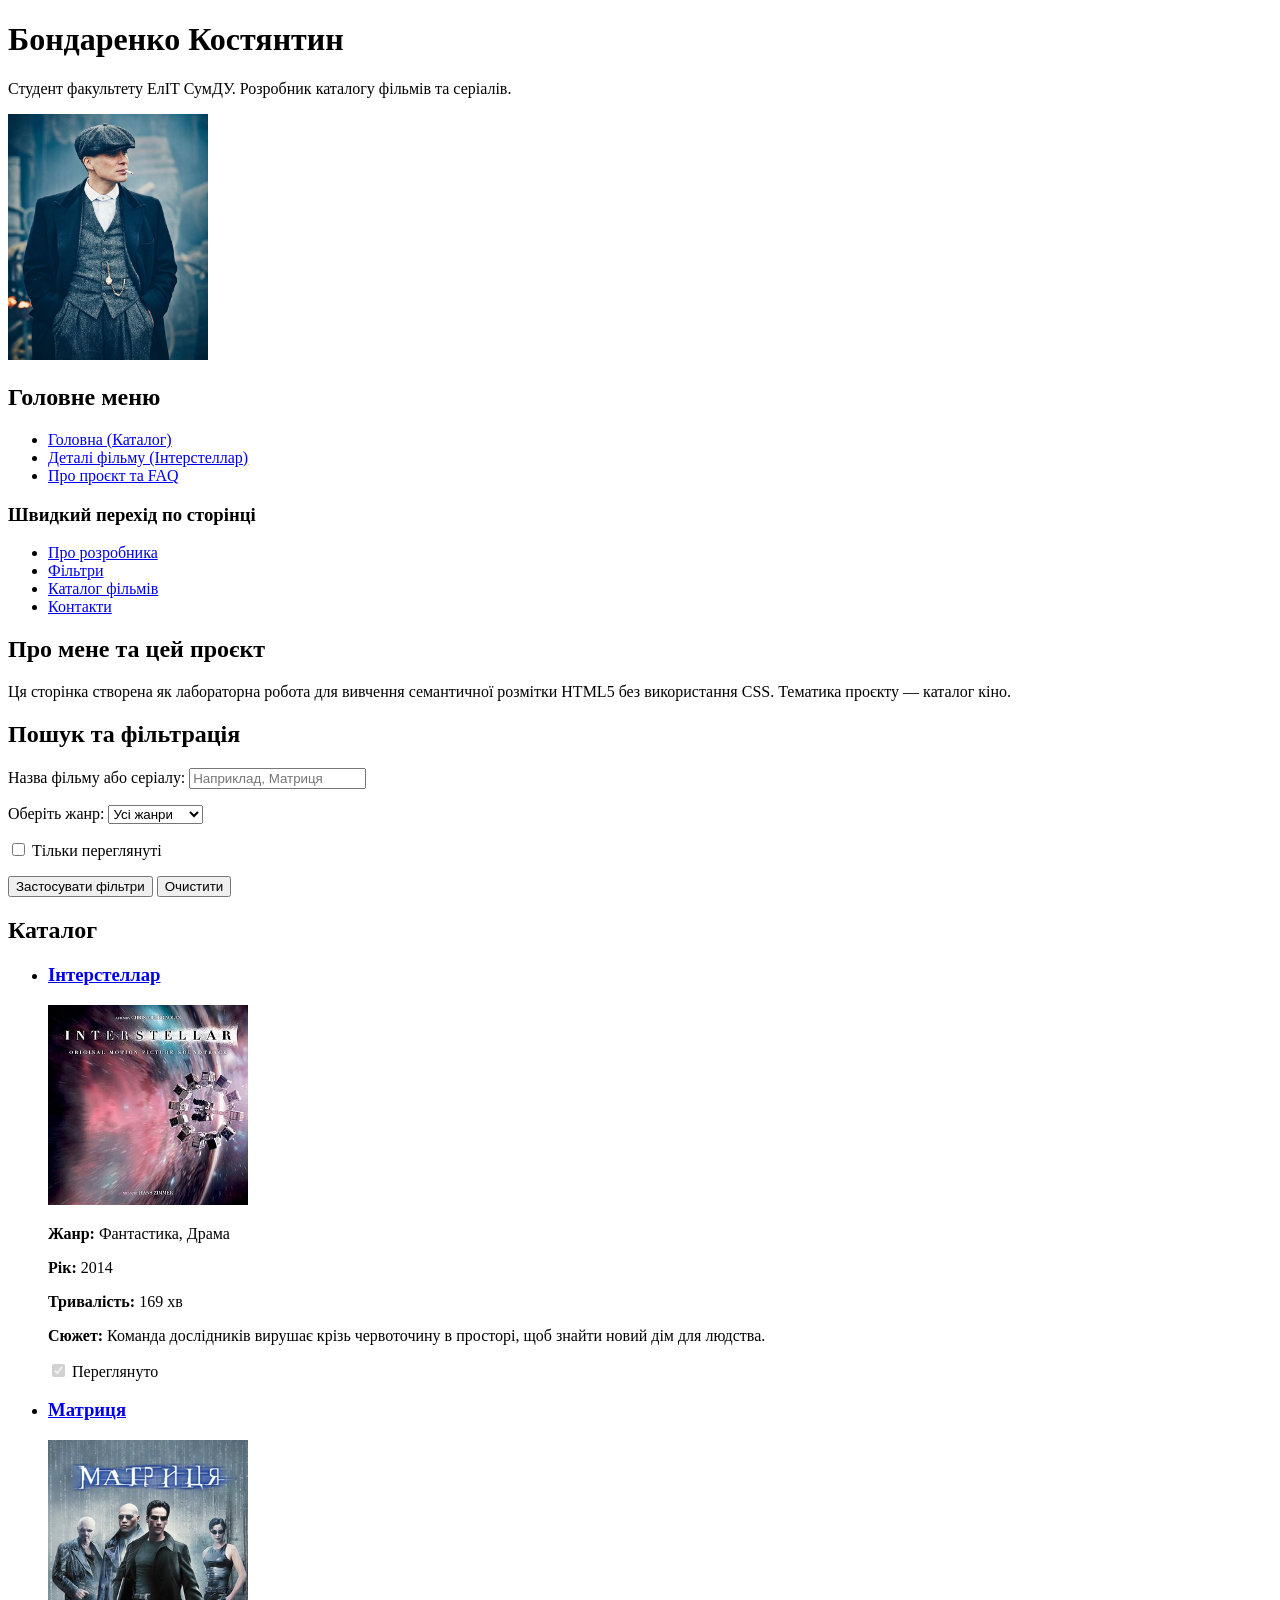
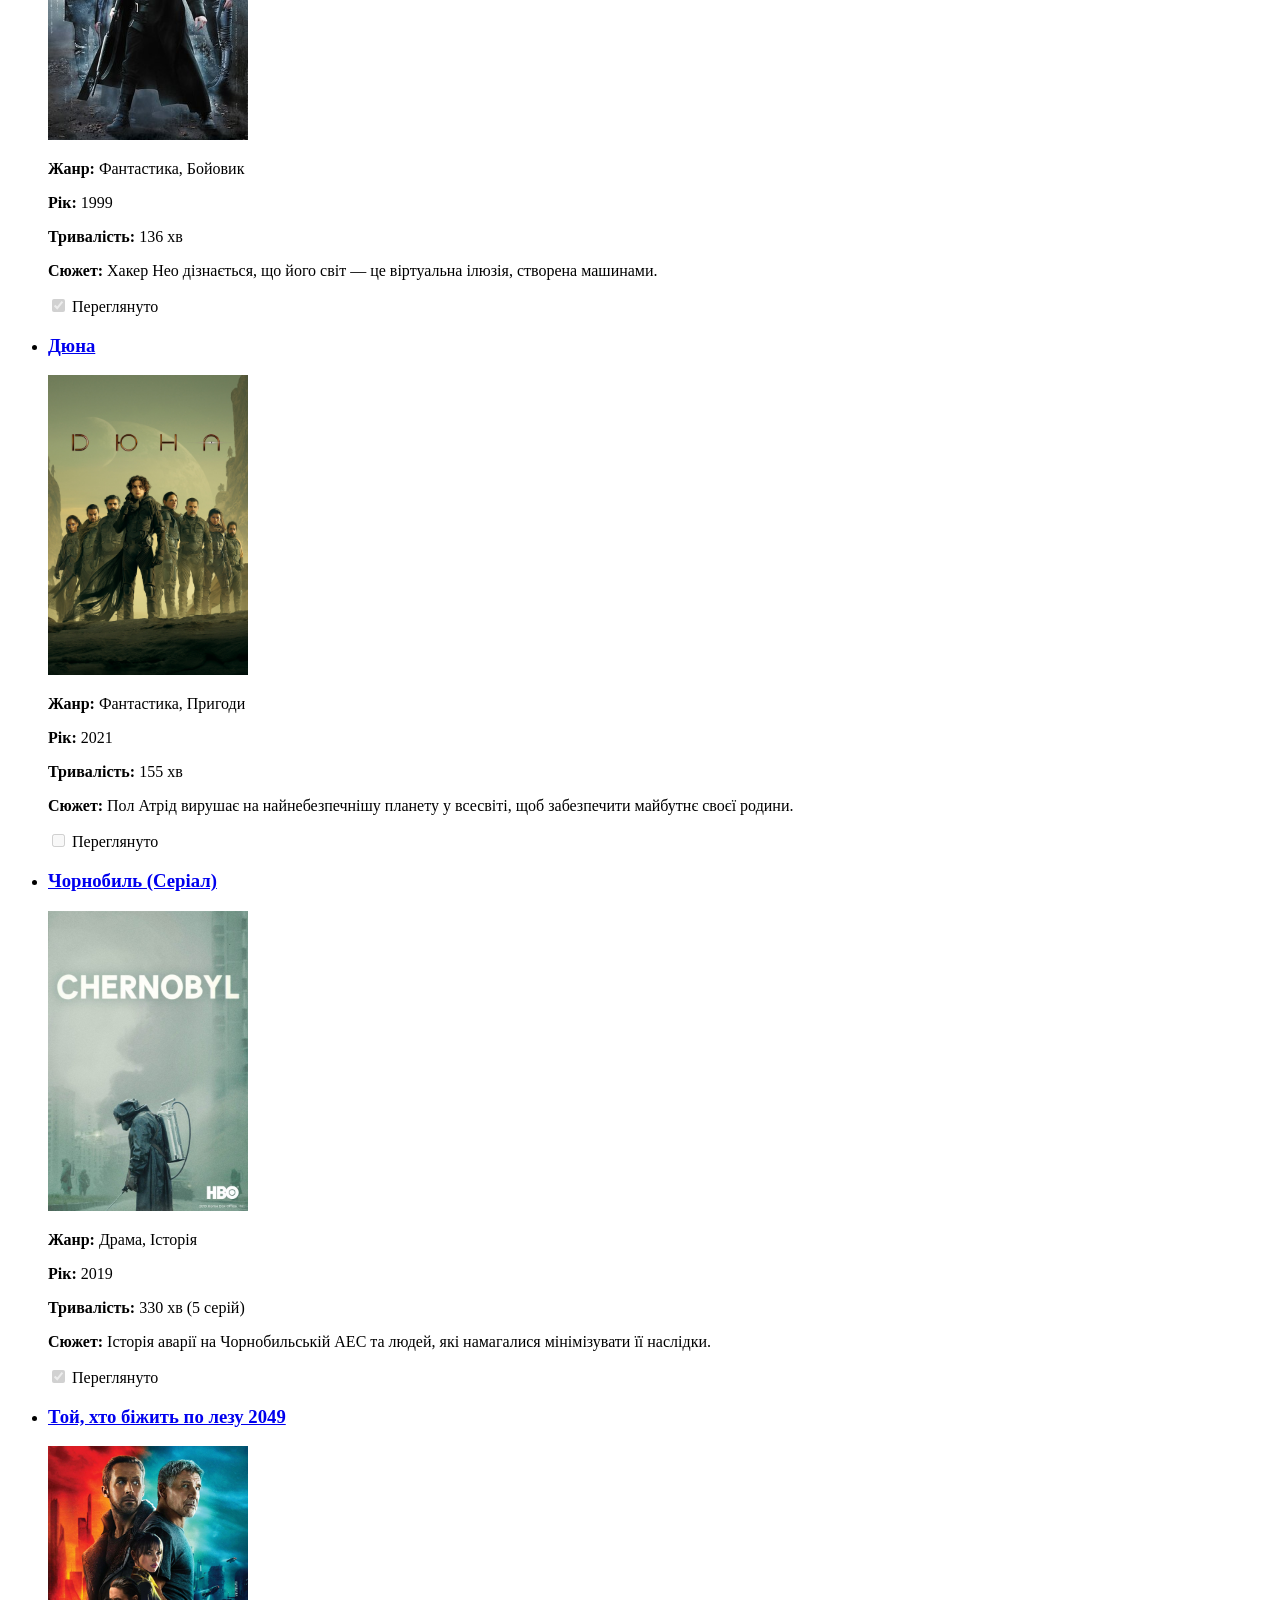
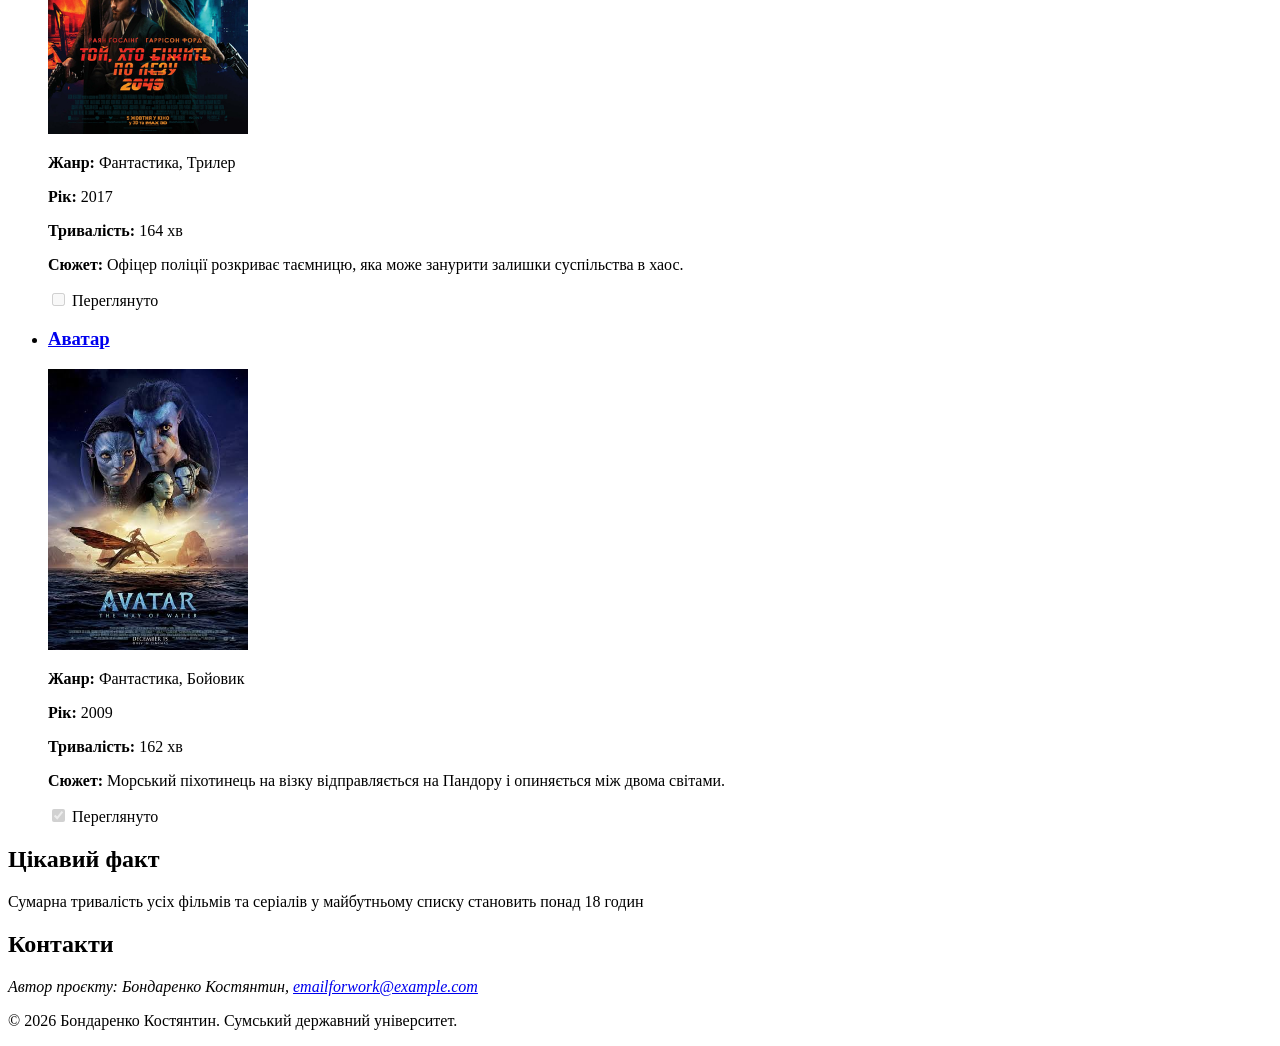
==== Lab 4/index.html @ 262173a6 "Add Lab 4 copy of Lab 3 Co-authored-by: Copilot <223556219+Copilot@users.noreply.github.com>" ====
<!DOCTYPE html>
<html lang="uk">
<head>
    <meta charset="UTF-8">
    <meta name="viewport" content="width=device-width, initial-scale=1.0">
    <meta name="description" content="Головна сторінка каталогу фільмів та серіалів. Пошук, фільтрація та перелік доступних для перегляду стрічок.">
    <title>Каталог – Каталог фільмів та серіалів</title>
    <link rel="icon" href="favicon.ico">
</head>
<body>

    <header>
        <h1>Бондаренко Костянтин</h1>
        <p>Студент факультету ЕлІТ СумДУ. Розробник каталогу фільмів та серіалів.</p>
        <img src="photo.jpg" alt="Фото проекту" width="200" fetchpriority="high">
    </header>
    
    <nav aria-label="Основна навігація">
        <h2>Головне меню</h2>
        <ul>
            <li><a href="index.html" aria-current="page">Головна (Каталог)</a></li>
            <li><a href="details.html">Деталі фільму (Інтерстеллар)</a></li>
            <li><a href="about.html">Про проєкт та FAQ</a></li>
        </ul>

        <h3>Швидкий перехід по сторінці</h3>
        <ul>
            <li><a href="#about">Про розробника</a></li>
            <li><a href="#filters">Фільтри</a></li>
            <li><a href="#catalog">Каталог фільмів</a></li>
            <li><a href="#contacts">Контакти</a></li>
        </ul>
    </nav>
    
    <main>
        <article id="about">
            <h2>Про мене та цей проєкт</h2>
            <p>Ця сторінка створена як лабораторна робота для вивчення семантичної розмітки HTML5 без використання CSS. Тематика проєкту — каталог кіно.</p>
        </article>

        <section id="filters">
            <h2>Пошук та фільтрація</h2>
            <form action="#" method="get">
                <p>
                    <label for="search-title">Назва фільму або серіалу:</label>
                    <input type="search" id="search-title" name="search" placeholder="Наприклад, Матриця">
                </p>
                <p>
                    <label for="genre-select">Оберіть жанр:</label>
                    <select id="genre-select" name="genre">
                        <option value="all">Усі жанри</option>
                        <option value="action">Бойовик</option>
                        <option value="scifi">Фантастика</option>
                        <option value="drama">Драма</option>
                    </select>
                </p>
                <p>
                    <input type="checkbox" id="watched-only" name="watched">
                    <label for="watched-only">Тільки переглянуті</label>
                </p>
                <p>
                    <button type="submit">Застосувати фільтри</button>
                    <button type="reset">Очистити</button>
                </p>
            </form>
        </section>

        <section id="catalog">
            <h2>Каталог</h2>
            <ul>
                <li>
                    <article>
                        <h3><a href="details.html">Інтерстеллар</a></h3>
                        <a href="details.html">
                            <img src="interstellar.jpg" srcset="interstellar-320w.jpg 320w, interstellar.jpg 800w" sizes="(max-width: 600px) 320px, 800px" alt="Постер фільму Інтерстеллар" width="200" loading="lazy">
                        </a>
                        <p><strong>Жанр:</strong> Фантастика, Драма</p>
                        <p><strong>Рік:</strong> <time datetime="2014">2014</time></p>
                        <p><strong>Тривалість:</strong> <data value="169">169 хв</data></p>
                        <p><strong>Сюжет:</strong> Команда дослідників вирушає крізь червоточину в просторі, щоб знайти новий дім для людства.</p>
                        <p><input type="checkbox" id="watch1" checked disabled> <label for="watch1">Переглянуто</label></p>
                    </article>
                </li>
                <li>
                    <article>
                        <h3><a href="details.html">Матриця</a></h3>
                        <a href="details.html">
                            <img src="matrix.jpg" srcset="matrix-320w.jpg 320w, matrix.jpg 800w" sizes="(max-width: 600px) 320px, 800px" alt="Постер фільму Матриця" width="200" loading="lazy">
                        </a>
                        <p><strong>Жанр:</strong> Фантастика, Бойовик</p>
                        <p><strong>Рік:</strong> <time datetime="1999">1999</time></p>
                        <p><strong>Тривалість:</strong> <data value="136">136 хв</data></p>
                        <p><strong>Сюжет:</strong> Хакер Нео дізнається, що його світ — це віртуальна ілюзія, створена машинами.</p>
                        <p><input type="checkbox" id="watch2" checked disabled> <label for="watch2">Переглянуто</label></p>
                    </article>
                </li>
                <li>
                    <article>
                        <h3><a href="details.html">Дюна</a></h3>
                        <a href="details.html">
                            <img src="dune.jpg" srcset="dune-320w.jpg 320w, dune.jpg 800w" sizes="(max-width: 600px) 320px, 800px" alt="Постер фільму Дюна" width="200" loading="lazy">
                        </a>
                        <p><strong>Жанр:</strong> Фантастика, Пригоди</p>
                        <p><strong>Рік:</strong> <time datetime="2021">2021</time></p>
                        <p><strong>Тривалість:</strong> <data value="155">155 хв</data></p>
                        <p><strong>Сюжет:</strong> Пол Атрід вирушає на найнебезпечнішу планету у всесвіті, щоб забезпечити майбутнє своєї родини.</p>
                        <p><input type="checkbox" id="watch3" disabled> <label for="watch3">Переглянуто</label></p>
                    </article>
                </li>
                <li>
                    <article>
                        <h3><a href="details.html">Чорнобиль (Серіал)</a></h3>
                        <a href="details.html">
                            <img src="chernobyl.jpg" srcset="chernobyl-320w.jpg 320w, chernobyl.jpg 800w" sizes="(max-width: 600px) 320px, 800px" alt="Постер серіалу Чорнобиль" width="200" loading="lazy">
                        </a>
                        <p><strong>Жанр:</strong> Драма, Історія</p>
                        <p><strong>Рік:</strong> <time datetime="2019">2019</time></p>
                        <p><strong>Тривалість:</strong> <data value="330">330 хв (5 серій)</data></p>
                        <p><strong>Сюжет:</strong> Історія аварії на Чорнобильській АЕС та людей, які намагалися мінімізувати її наслідки.</p>
                        <p><input type="checkbox" id="watch4" checked disabled> <label for="watch4">Переглянуто</label></p>
                    </article>
                </li>
                <li>
                    <article>
                        <h3><a href="details.html">Той, хто біжить по лезу 2049</a></h3>
                        <a href="details.html">
                            <img src="bladerunner.jpg" srcset="bladerunner-320w.jpg 320w, bladerunner.jpg 800w" sizes="(max-width: 600px) 320px, 800px" alt="Постер фільму Той, хто біжить по лезу 2049" width="200" loading="lazy">
                        </a>
                        <p><strong>Жанр:</strong> Фантастика, Трилер</p>
                        <p><strong>Рік:</strong> <time datetime="2017">2017</time></p>
                        <p><strong>Тривалість:</strong> <data value="164">164 хв</data></p>
                        <p><strong>Сюжет:</strong> Офіцер поліції розкриває таємницю, яка може занурити залишки суспільства в хаос.</p>
                        <p><input type="checkbox" id="watch5" disabled> <label for="watch5">Переглянуто</label></p>
                    </article>
                </li>
                <li>
                    <article>
                        <h3><a href="details.html">Аватар</a></h3>
                        <a href="details.html">
                            <img src="avatar.jpg" srcset="avatar-320w.jpg 320w, avatar.jpg 800w" sizes="(max-width: 600px) 320px, 800px" alt="Постер фільму Аватар" width="200" loading="lazy">
                        </a>
                        <p><strong>Жанр:</strong> Фантастика, Бойовик</p>
                        <p><strong>Рік:</strong> <time datetime="2009">2009</time></p>
                        <p><strong>Тривалість:</strong> <data value="162">162 хв</data></p>
                        <p><strong>Сюжет:</strong> Морський піхотинець на візку відправляється на Пандору і опиняється між двома світами.</p>
                        <p><input type="checkbox" id="watch6" checked disabled> <label for="watch6">Переглянуто</label></p>
                    </article>
                </li>
            </ul>
        </section>

        <aside>
            <h2>Цікавий факт</h2>
            <p>Сумарна тривалість усіх фільмів та серіалів у майбутньому списку становить понад 18 годин</p>
        </aside>
    </main>

    <footer id="contacts">
        <h2>Контакти</h2>
        <address>
            Автор проєкту: Бондаренко Костянтин, <a href="mailto:emailforwork@example.com">emailforwork@example.com</a>
        </address>
        <p>&copy; 2026 Бондаренко Костянтин. Сумський державний університет.</p>
    </footer>

</body>
</html>
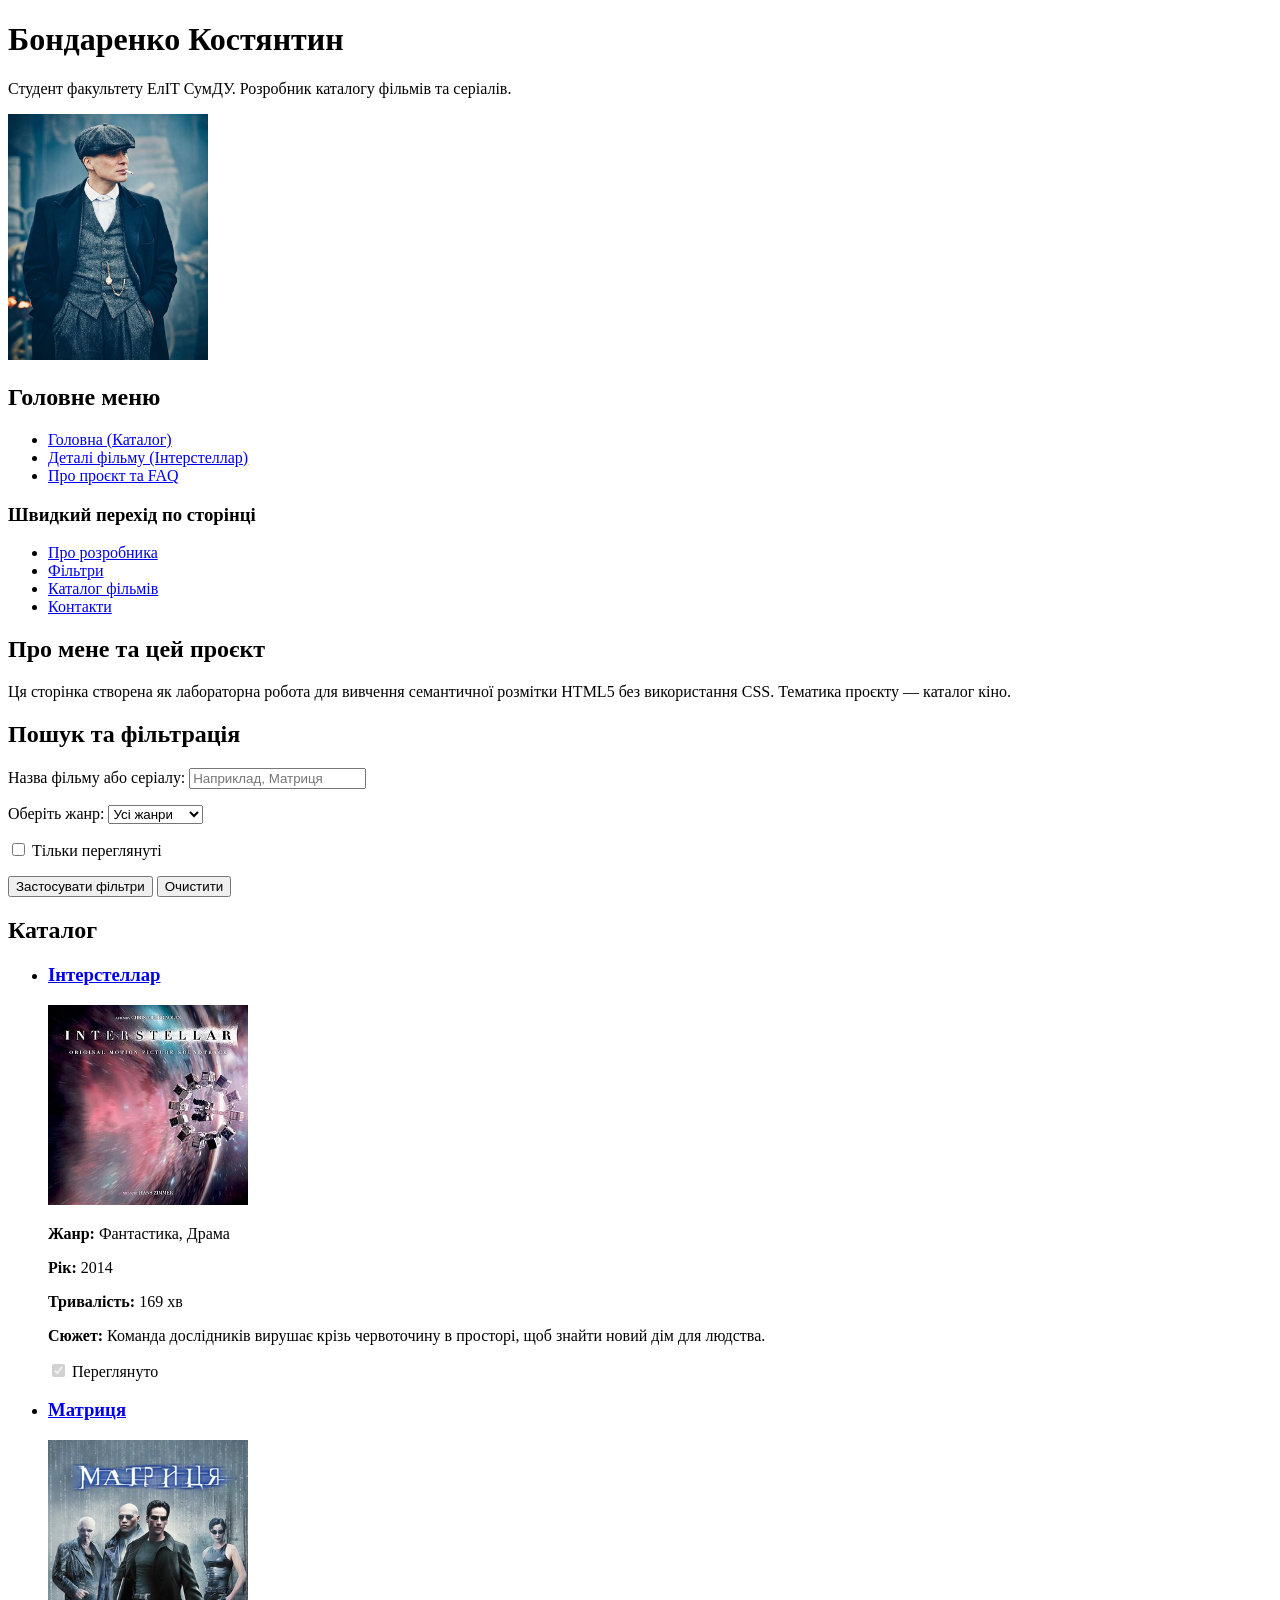
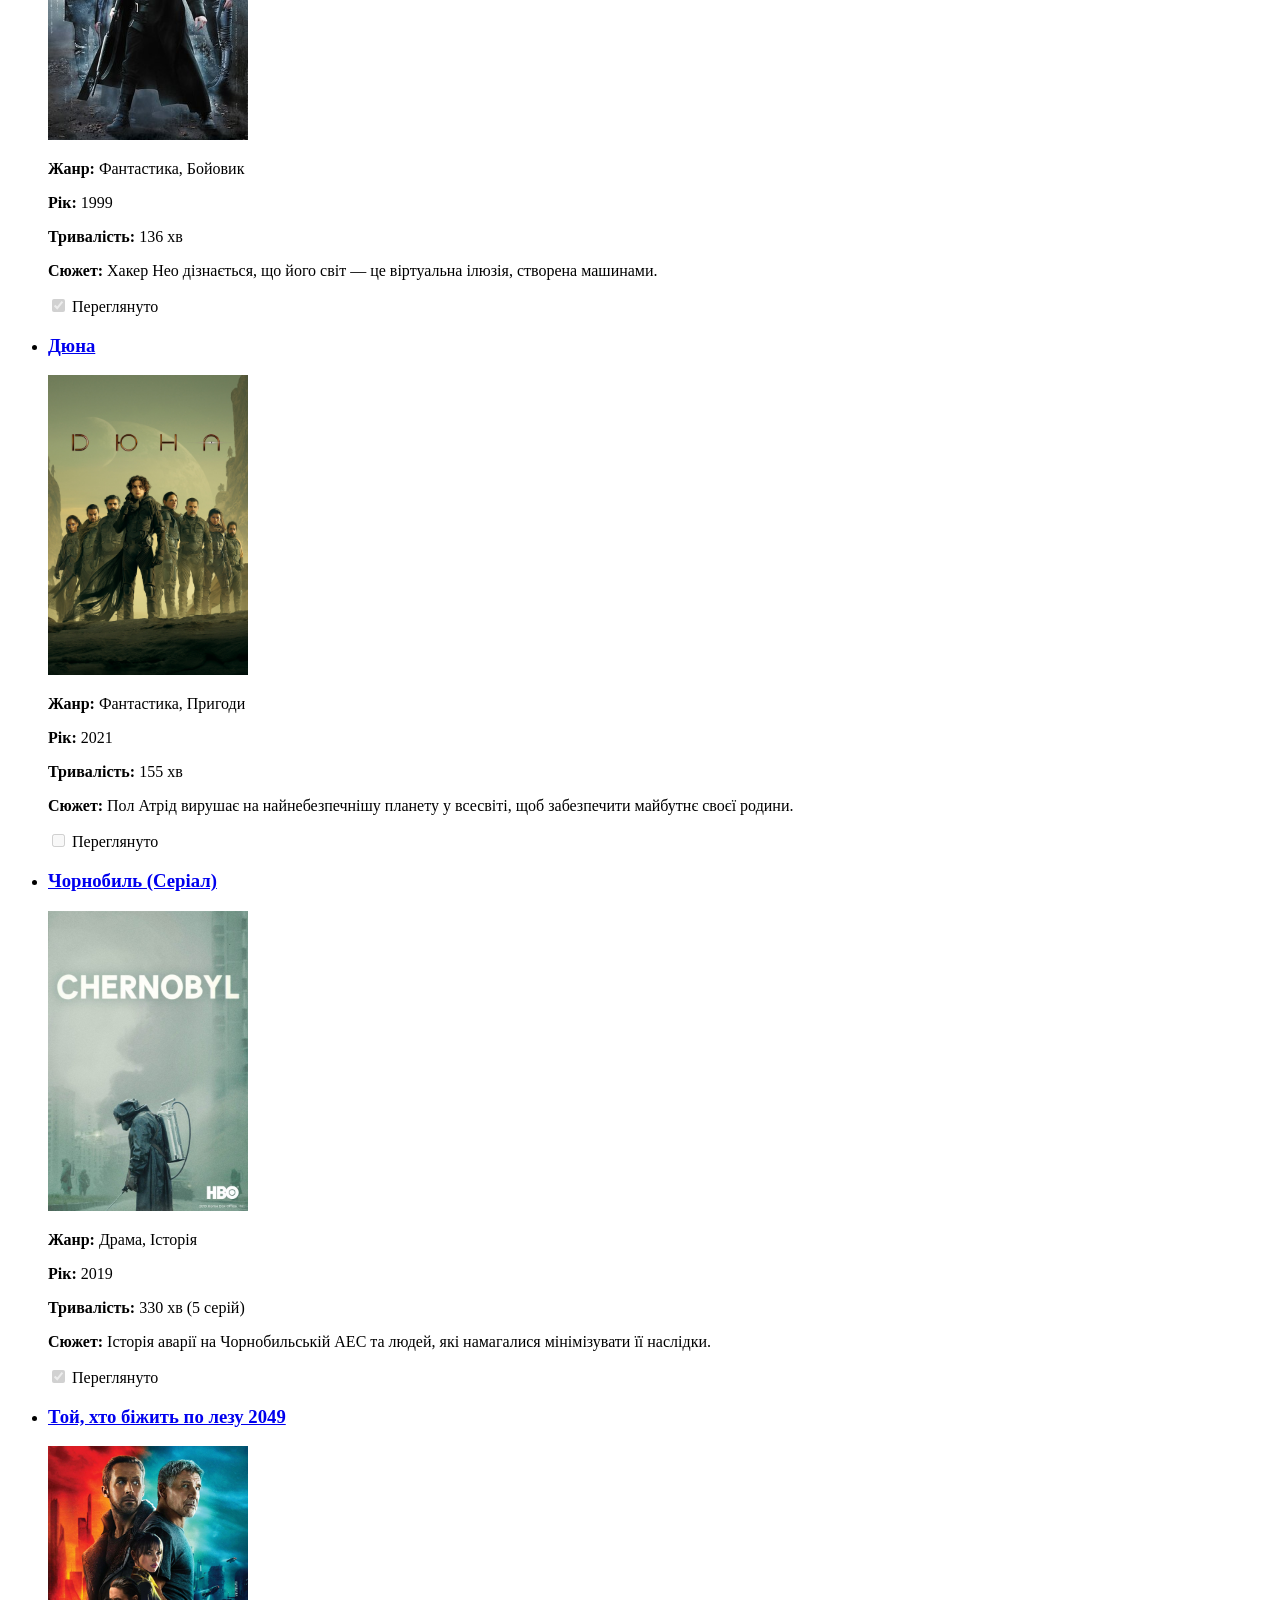
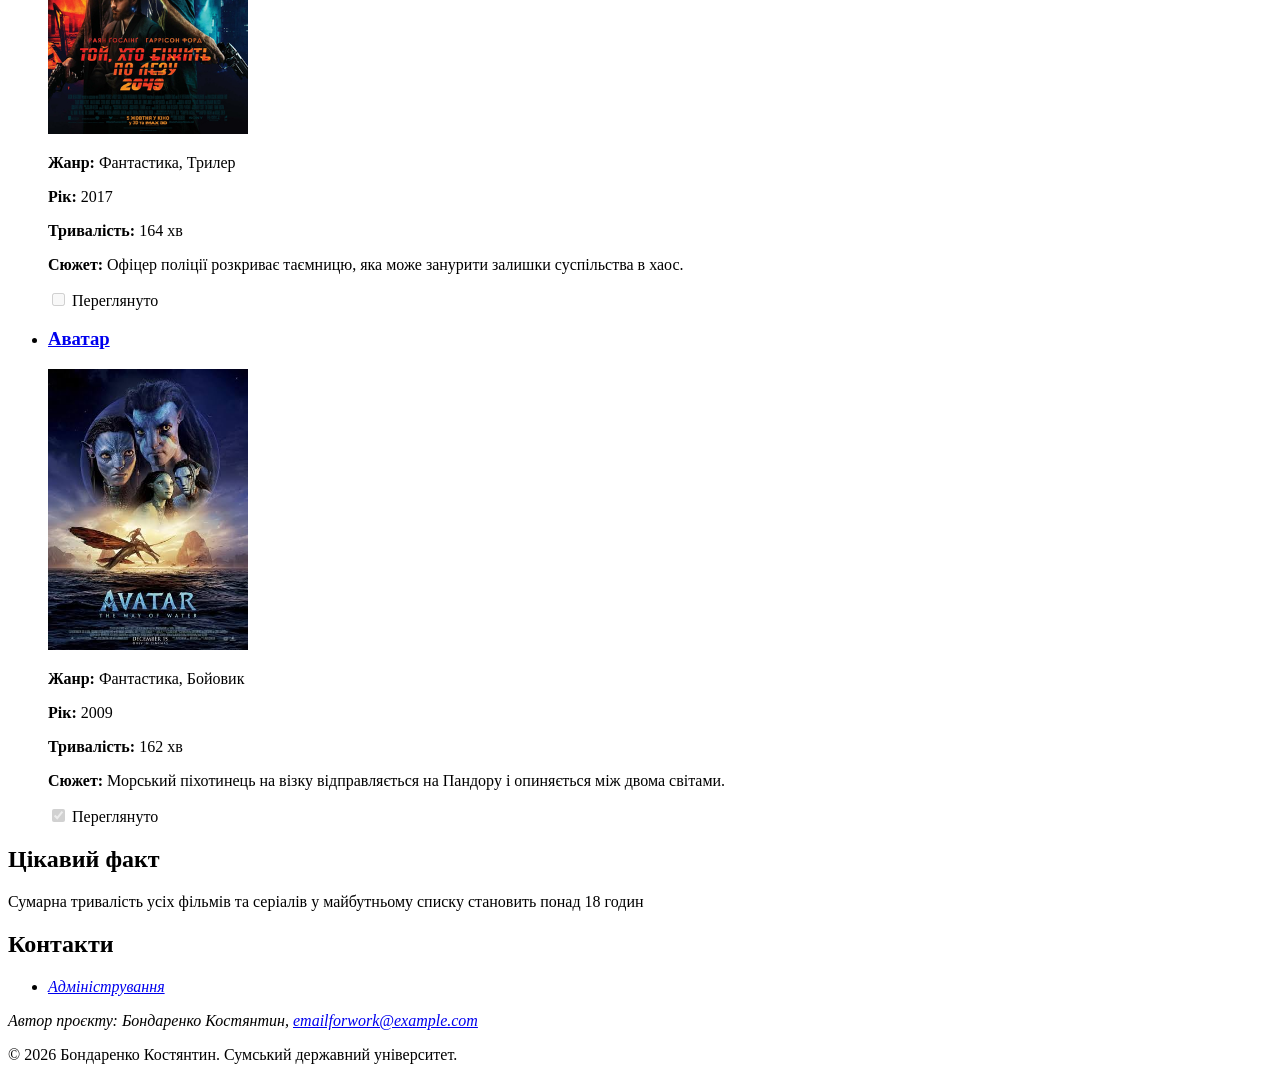
==== commit db14dfa6: "Changed about, details, index Co-authored-by: Copilot <223556219+Copilot@users.noreply.github.com>" ====
--- a/Lab 4/index.html
+++ b/Lab 4/index.html
@@ -158,6 +158,11 @@
     <footer id="contacts">
         <h2>Контакти</h2>
         <address>
+                    <nav aria-label="Службова навігація">
+            <ul>
+                <li><a href="admin.html">Адміністрування</a></li>
+            </ul>
+        </nav>
             Автор проєкту: Бондаренко Костянтин, <a href="mailto:emailforwork@example.com">emailforwork@example.com</a>
         </address>
         <p>&copy; 2026 Бондаренко Костянтин. Сумський державний університет.</p>
